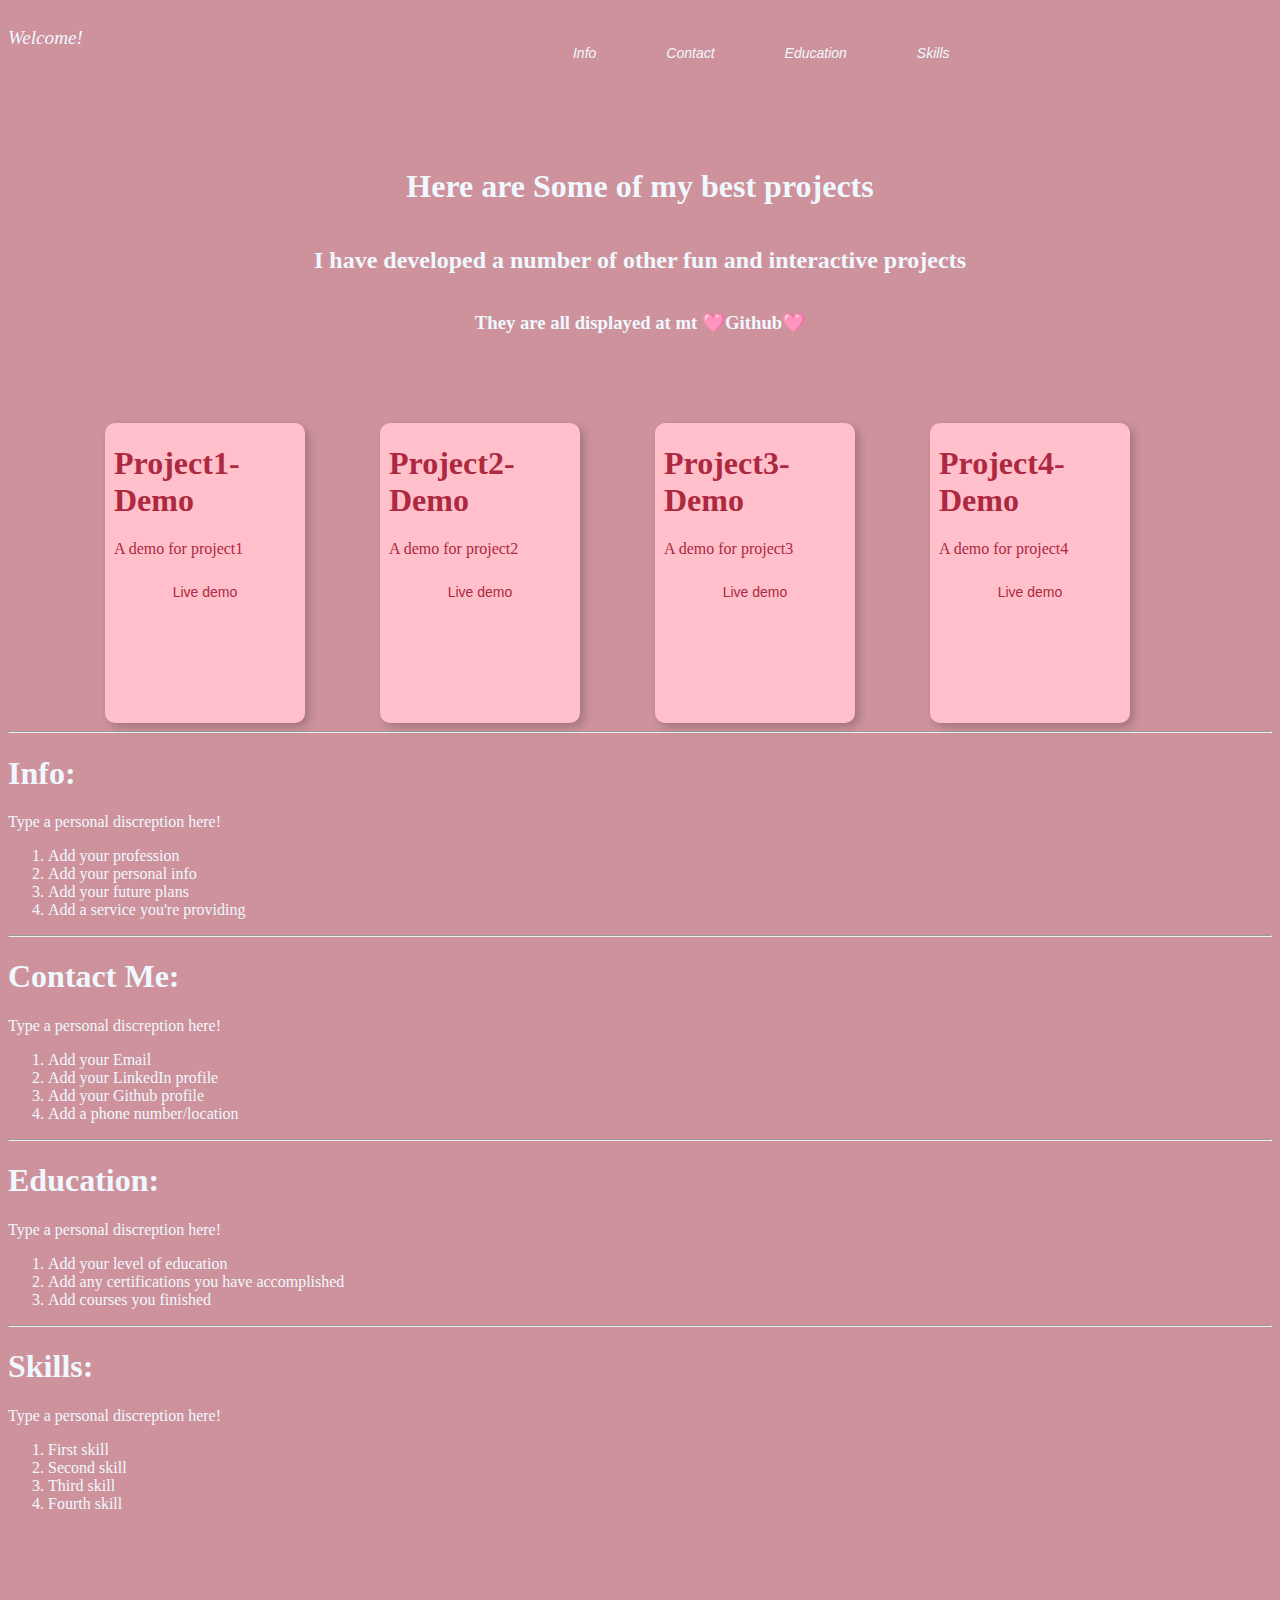
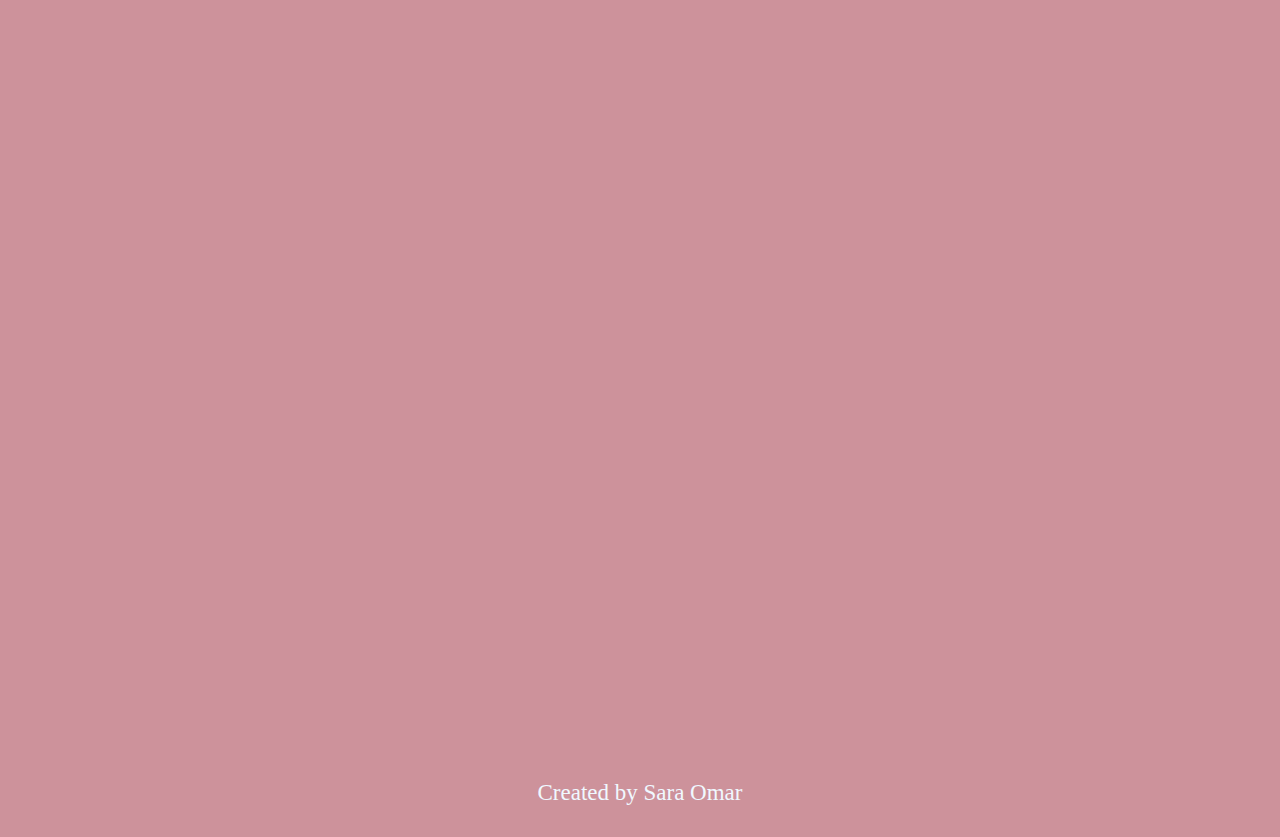
==== index.html @ dbfce6c5 "Update and rename display.html to index.html" ====
<!DOCTYPE html>
<html lang="en">
<head>
    <meta charset="UTF-8">
    <meta name="viewport" content="width=device-width, initial-scale=1.0">
    <title>Dispaly</title>
    <link rel="stylesheet" href="display.css">
    <script src="display.js" defer></script>
</head>
<body>
    <div class="banner">
         <p style="font-size: larger;"><i>Welcome!</i></p>
         <button class="info" onclick="scrollToSection()"><i>Info</i></button>
         <button class="contact" onclick="scrollToContact()"><i>Contact</i></button>
         <button class="education" onclick="scrollToEdu()"><i>Education</i></button>
         <button class="skills" onclick="scrollToSkills()"><i>Skills</i></button>
         <p style="margin-left: 300px;">📕💻💗</p>
    </div>
    <div class="container">
       <h1>Here are Some of my best projects</h1>
       <h2>I have developed a number of other fun and interactive projects</h2>
       <h3>They are all displayed at mt <a href="">🩷Github🩷</a></h3>
    </div>
    <div class="projects">
        <div class="proj-1"><h1 class="title-proj">Project1-Demo</h1><p  class="line-proj">A demo for project1</p><button class="proj-B">Live demo</button></div>
        <div class="proj-2"><h1 class="title-proj">Project2-Demo</h1><p  class="line-proj">A demo for project2</p><button class="proj-B">Live demo</button></div>
        <div class="proj-3"><h1 class="title-proj">Project3-Demo</h1><p  class="line-proj">A demo for project3</p><button class="proj-B">Live demo</button></div>
        <div class="proj-4"><h1 class="title-proj">Project4-Demo</h1><p  class="line-proj">A demo for project4</p><button class="proj-B">Live demo</button></div>
    </div>
    <hr>
    <div class="info-section">
        <section id="section1">
            <h1>Info:</h1>
            <p>Type a personal discreption here!</p>
            <ol>
                <li>Add your profession</li>
                <li>Add your personal info</li>
                <li>Add your future plans</li>
                <li>Add a service you're providing</li>
            </ol>
        </section>
    </div>
    <hr>
    <div class="contact-section">
        <section id="section2">
            <h1>Contact Me:</h1>
            <p>Type a personal discreption here!</p>
            <ol>
                <li>Add your Email</li>
                <li>Add your LinkedIn profile</li>
                <li>Add your Github profile</li>
                <li>Add a phone number/location</li>
            </ol>
        </section>
    </div>
    <hr>
    <div class="edu-section">
        <section  id="section3">
            <h1>Education:</h1>
            <p>Type a personal discreption here!</p>
            <ol>
                <li>Add your level of education</li>
                <li>Add any certifications you have accomplished</li>
                <li>Add courses you finished</li>
            </ol>
        </section>
    </div>
    <hr>
    <div class="skills-section">
        <section id="section4">
            <h1>Skills:</h1>
            <p>Type a personal discreption here!</p>
            <ol>
                <li>First skill</li>
                <li>Second skill</li>
                <li>Third skill</li>
                <li>Fourth skill</li>
            </ol>
        </section>
    </div>
    <div class="attribute">
        <p class="sent">Created by <a href="">Sara Omar</a></p>
    </div>
</body>
</html>
---- display.css ----
body{
    background-color: rgb(205, 146, 155);
}
.banner{
    display: flex;
    column-gap: 10px;
}
p{
    color: aliceblue;
}
button{
    border: none;
    padding: 10px 30px;
    font-size: 14px;
    background-color:rgb(205, 146, 155);
    cursor: pointer;
    color:aliceblue;
}
button:hover{
    background-color: rgb(228, 176, 185);
    border-radius: 30px;
    color: black;
}
.info{
    margin-left: 450px;
}
.container{
    display: flex;
    flex-direction: column;
    align-items: center;
    justify-content: center;
    margin-top: 50px;
}
h1,h2,h3{
    color: aliceblue;
    font-family:Cambria, Cochin, Georgia, Times, 'Times New Roman', serif;
}
a{
    color: aliceblue;
    text-decoration: none;
}
.projects{
    display: flex;
    justify-content: center;
    align-items: center;
    flex-direction: row;
    row-gap: 10px;
    margin-top: 70px;
}
.proj-1,.proj-2,.proj-3,.proj-4{
    margin-right: 60px;
    margin-left: 15px;
    background-color:pink;
    border-radius: 10px;
    width: 200px;
    height: 300px;
    box-shadow: 4px 4px 8px rgba(0, 0, 0, 0.2); 
}
.proj-B{
    background-color: pink;
     color: rgb(173, 41, 63);
    display: block;
    margin: auto;
}
.line-proj,.title-proj{
    margin-left: 9px;
    color: rgb(173, 41, 63);
}
.proj-1:hover{
  transform: translateY(-10px);
}
.proj-2:hover{
    transform: translateY(-10px);
  }
.proj-3:hover{
    transform: translateY(-10px);
  }
.proj-4:hover{
    transform: translateY(-10px);
  }
.attribute{
    display: flex;
    justify-content: center;
    align-items: flex-end;
    height: 100vh;
}
.sent{
   font-size: 23px;
}
li{
    color: aliceblue;
}
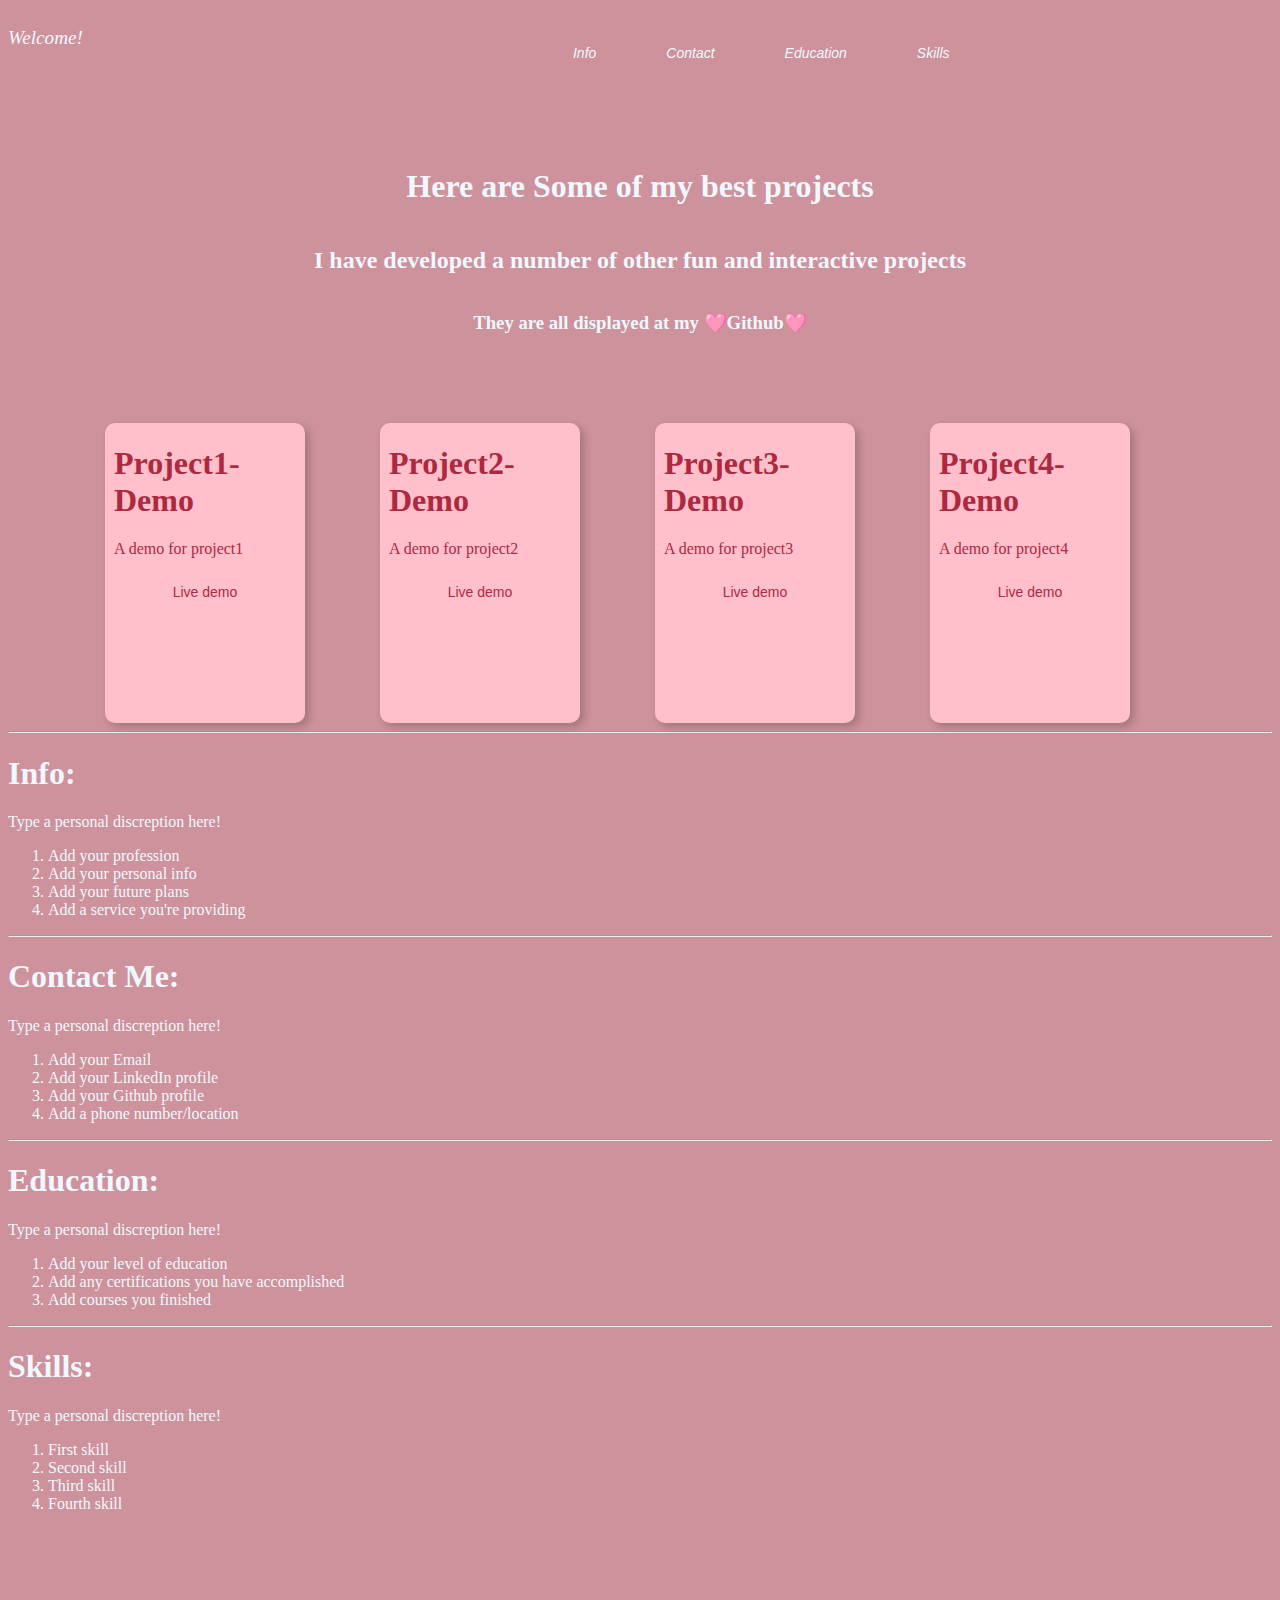
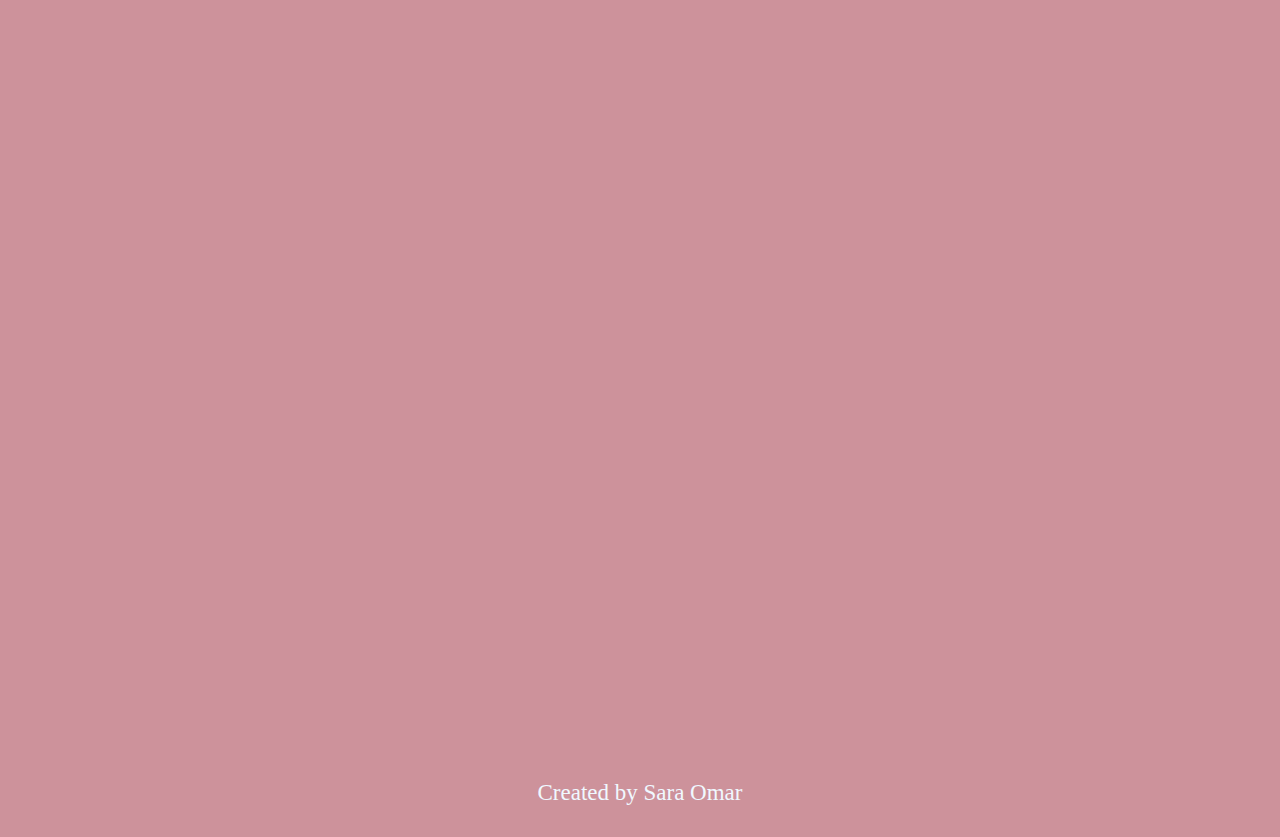
==== commit db59c5f7: "Update index.html" ====
--- a/index.html
+++ b/index.html
@@ -19,7 +19,7 @@
     <div class="container">
        <h1>Here are Some of my best projects</h1>
        <h2>I have developed a number of other fun and interactive projects</h2>
-       <h3>They are all displayed at mt <a href="">🩷Github🩷</a></h3>
+       <h3>They are all displayed at my <a href="">🩷Github🩷</a></h3>
     </div>
     <div class="projects">
         <div class="proj-1"><h1 class="title-proj">Project1-Demo</h1><p  class="line-proj">A demo for project1</p><button class="proj-B">Live demo</button></div>
